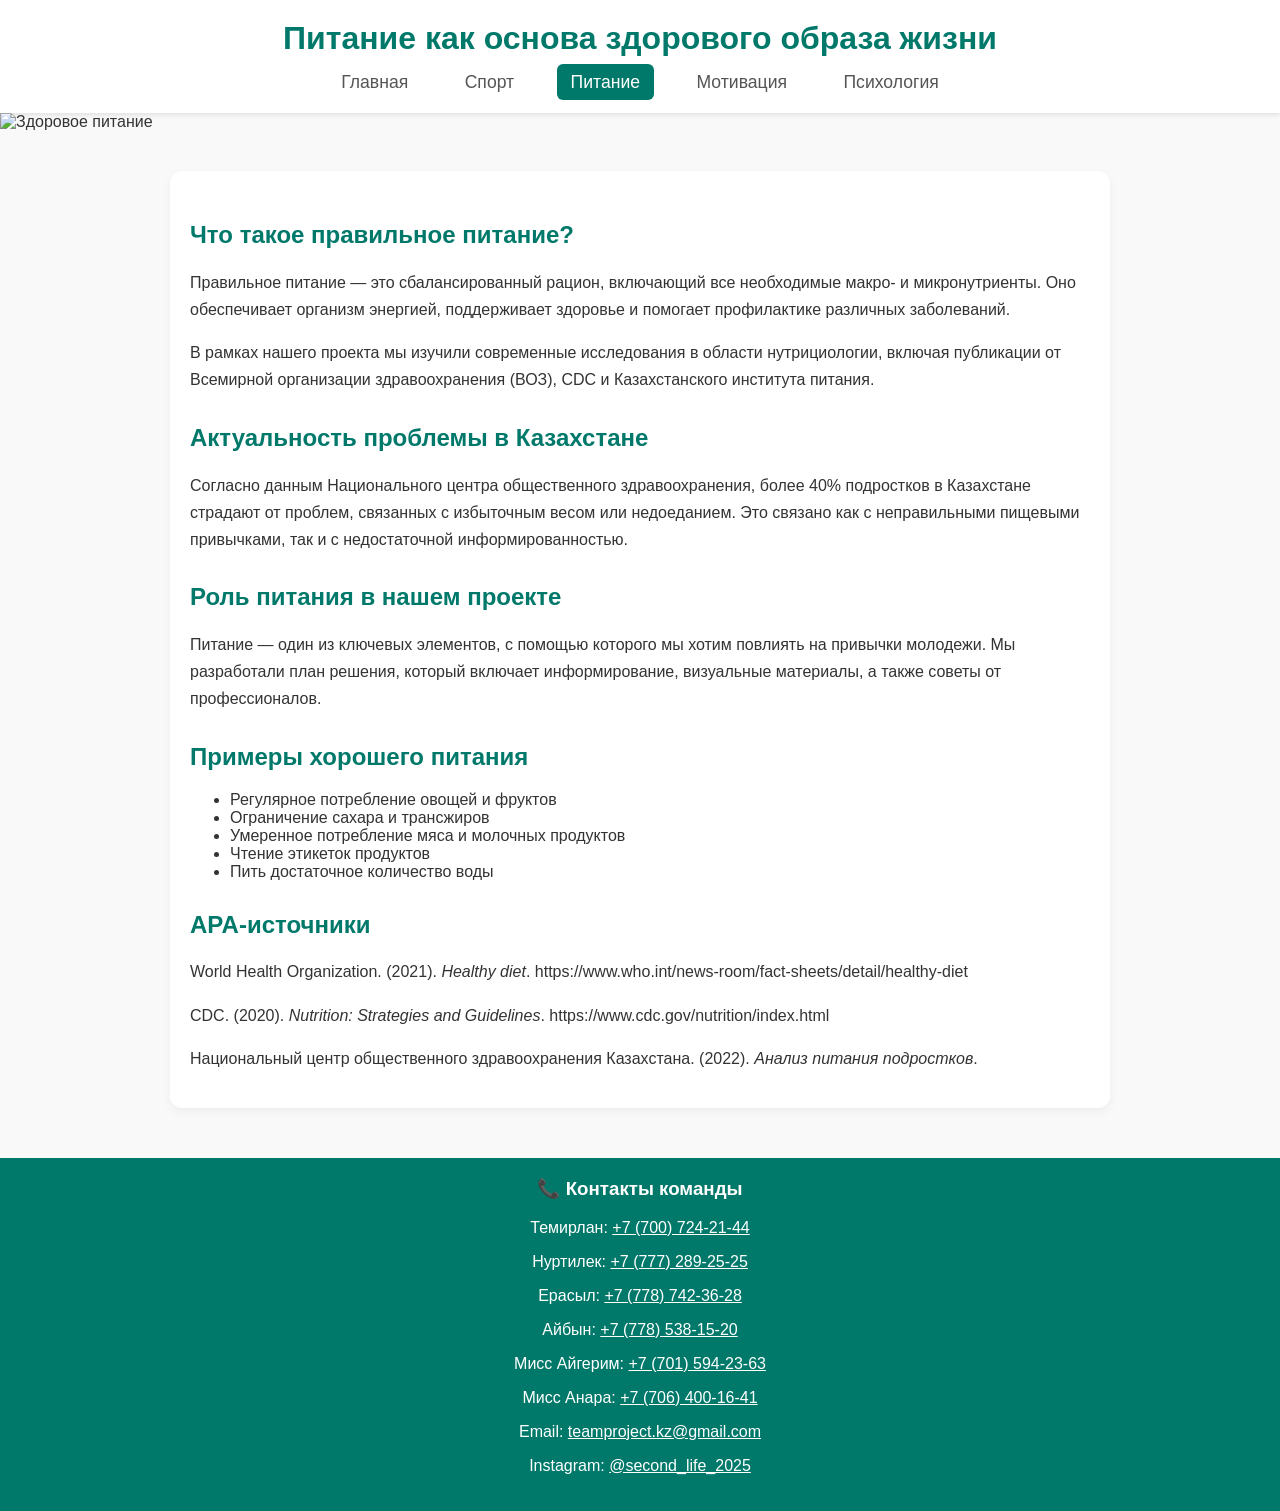
==== nutrition.html @ 3b634340 "their-work" ====
<!DOCTYPE html>
<html lang="ru">
<head>
  <meta charset="UTF-8">
  <meta name="viewport" content="width=device-width, initial-scale=1.0">
  <title>Питание и ЗОЖ</title>
  <link rel="stylesheet" href="styles.css">
</head>
<body class="nutrition-page">
  <header class="main-header">
    <h1>Питание как основа здорового образа жизни</h1>
    <nav class="nav-links">
      <a href="index.html">Главная</a>
      <a href="sports.html">Спорт</a>
      <a href="nutrition.html" class="active">Питание</a>
      <a href="motivation.html">Мотивация</a>
      <a href="psychology.html">Психология</a>
    </nav>
  </header>

  <section class="image-banner">
    <img src="https://www.nifa.usda.gov/sites/default/files/styles/basic_page_top_image_desktop/public/2023-08/division-nutrition.jpg?itok=TBG6D-b9" alt="Здоровое питание">
  </section>

  <main class="content">
    <article>
      <h2>Что такое правильное питание?</h2>
      <p>Правильное питание — это сбалансированный рацион, включающий все необходимые макро- и микронутриенты. Оно обеспечивает организм энергией, поддерживает здоровье и помогает профилактике различных заболеваний.</p>
      <p>В рамках нашего проекта мы изучили современные исследования в области нутрициологии, включая публикации от Всемирной организации здравоохранения (ВОЗ), CDC и Казахстанского института питания.</p>

      <h2>Актуальность проблемы в Казахстане</h2>
      <p>Согласно данным Национального центра общественного здравоохранения, более 40% подростков в Казахстане страдают от проблем, связанных с избыточным весом или недоеданием. Это связано как с неправильными пищевыми привычками, так и с недостаточной информированностью.</p>

      <h2>Роль питания в нашем проекте</h2>
      <p>Питание — один из ключевых элементов, с помощью которого мы хотим повлиять на привычки молодежи. Мы разработали план решения, который включает информирование, визуальные материалы, а также советы от профессионалов.</p>

      <h2>Примеры хорошего питания</h2>
      <ul>
        <li>Регулярное потребление овощей и фруктов</li>
        <li>Ограничение сахара и трансжиров</li>
        <li>Умеренное потребление мяса и молочных продуктов</li>
        <li>Чтение этикеток продуктов</li>
        <li>Пить достаточное количество воды</li>
      </ul>

      <h2>APA-источники</h2>
      <p>World Health Organization. (2021). <i>Healthy diet</i>. https://www.who.int/news-room/fact-sheets/detail/healthy-diet</p>
      <p>CDC. (2020). <i>Nutrition: Strategies and Guidelines</i>. https://www.cdc.gov/nutrition/index.html</p>
      <p>Национальный центр общественного здравоохранения Казахстана. (2022). <i>Анализ питания подростков</i>.</p>
    </article>
  </main>

  <footer class="contact">
    <h3>📞 Контакты команды</h3>
    <p>Темирлан: <a href="tel:+77007242144">+7 (700) 724-21-44</a></p>
    <p>Нуртилек: <a href="tel:+7 (777) 289-25-25">+7 (777) 289-25-25</a></p>
    <p>Ерасыл: <a href="tel:+77787423628">+7 (778) 742-36-28</a></p>
    <p>Айбын: <a href="tel:+77785381520">+7 (778) 538-15-20</a></p>
    <p>Мисс Айгерим: <a href="tel:+77015942363">+7 (701) 594-23-63</a></p>
    <p>Мисс Анара: <a href="tel:+77064001641">+7 (706) 400-16-41</a></p>
    <p>Email: <a href="mailto:teamproject.kz@gmail.com">teamproject.kz@gmail.com</a></p>
    <p>Instagram: <a href="https://www.instagram.com/second_life_2025">@second_life_2025</a></p>
  </footer>
</body>
</html>
---- styles.css ----
/* Общие стили */
body {
    margin: 0;
    padding: 0;
    font-family: 'Segoe UI', Tahoma, Geneva, Verdana, sans-serif;
    background-color: #f9f9f9;
    color: #333;
  }
  
  /* Навигация */
  .main-header {
    background-color: #ffffff;
    padding: 20px;
    box-shadow: 0 2px 5px rgba(0, 0, 0, 0.1);
    text-align: center;
  }
  
  .main-header h1 {
    margin: 0;
    font-size: 2em;
    color: #00796b;
  }
  
  nav {
    margin-top: 15px;
  }
  
  nav a {
    margin: 0 12px;
    text-decoration: none;
    font-size: 1.1em;
    color: #555;
    padding: 8px 14px;
    border-radius: 6px;
    transition: background-color 0.3s, color 0.3s;
  }
  
  nav a:hover {
    background-color: #e0f2f1;
    color: #00796b;
  }
  
  nav a.active {
    background-color: #00796b;
    color: #fff;
  }
  
  /* Картинка вверху */
  .image-banner {
    position: relative;
    overflow: hidden;
    max-height: 350px;
  }
  
  .image-banner img {
    width: 100%;
    height: auto;
    display: block;
    object-fit: cover;
  }
  
  /* Контент */
  .content {
    max-width: 900px;
    margin: 40px auto;
    padding: 20px;
    background: #fff;
    border-radius: 12px;
    box-shadow: 0 4px 10px rgba(0, 0, 0, 0.05);
  }
  
  .content article h2 {
    color: #00796b;
    margin-top: 30px;
  }
  
  .content article p {
    line-height: 1.7;
    margin-top: 15px;
  }
  
  /* Футер */
  footer.contact {
    background-color: #00796b;
    color: white;
    padding: 20px;
    text-align: center;
    margin-top: 50px;
  }
  
  footer.contact h3 {
    margin-top: 0;
  }
  
  footer.contact a {
    color: #ffffff;
    text-decoration: underline;
  }
  
  /* Адаптив для телефонов */
  @media (max-width: 768px) {
    nav a {
      display: inline-block;
      margin: 5px 8px;
      font-size: 1em;
      padding: 6px 10px;
    }
  
    .content {
      margin: 20px 10px;
      padding: 15px;
    }
  
    .main-header h1 {
      font-size: 1.6em;
    }
  }
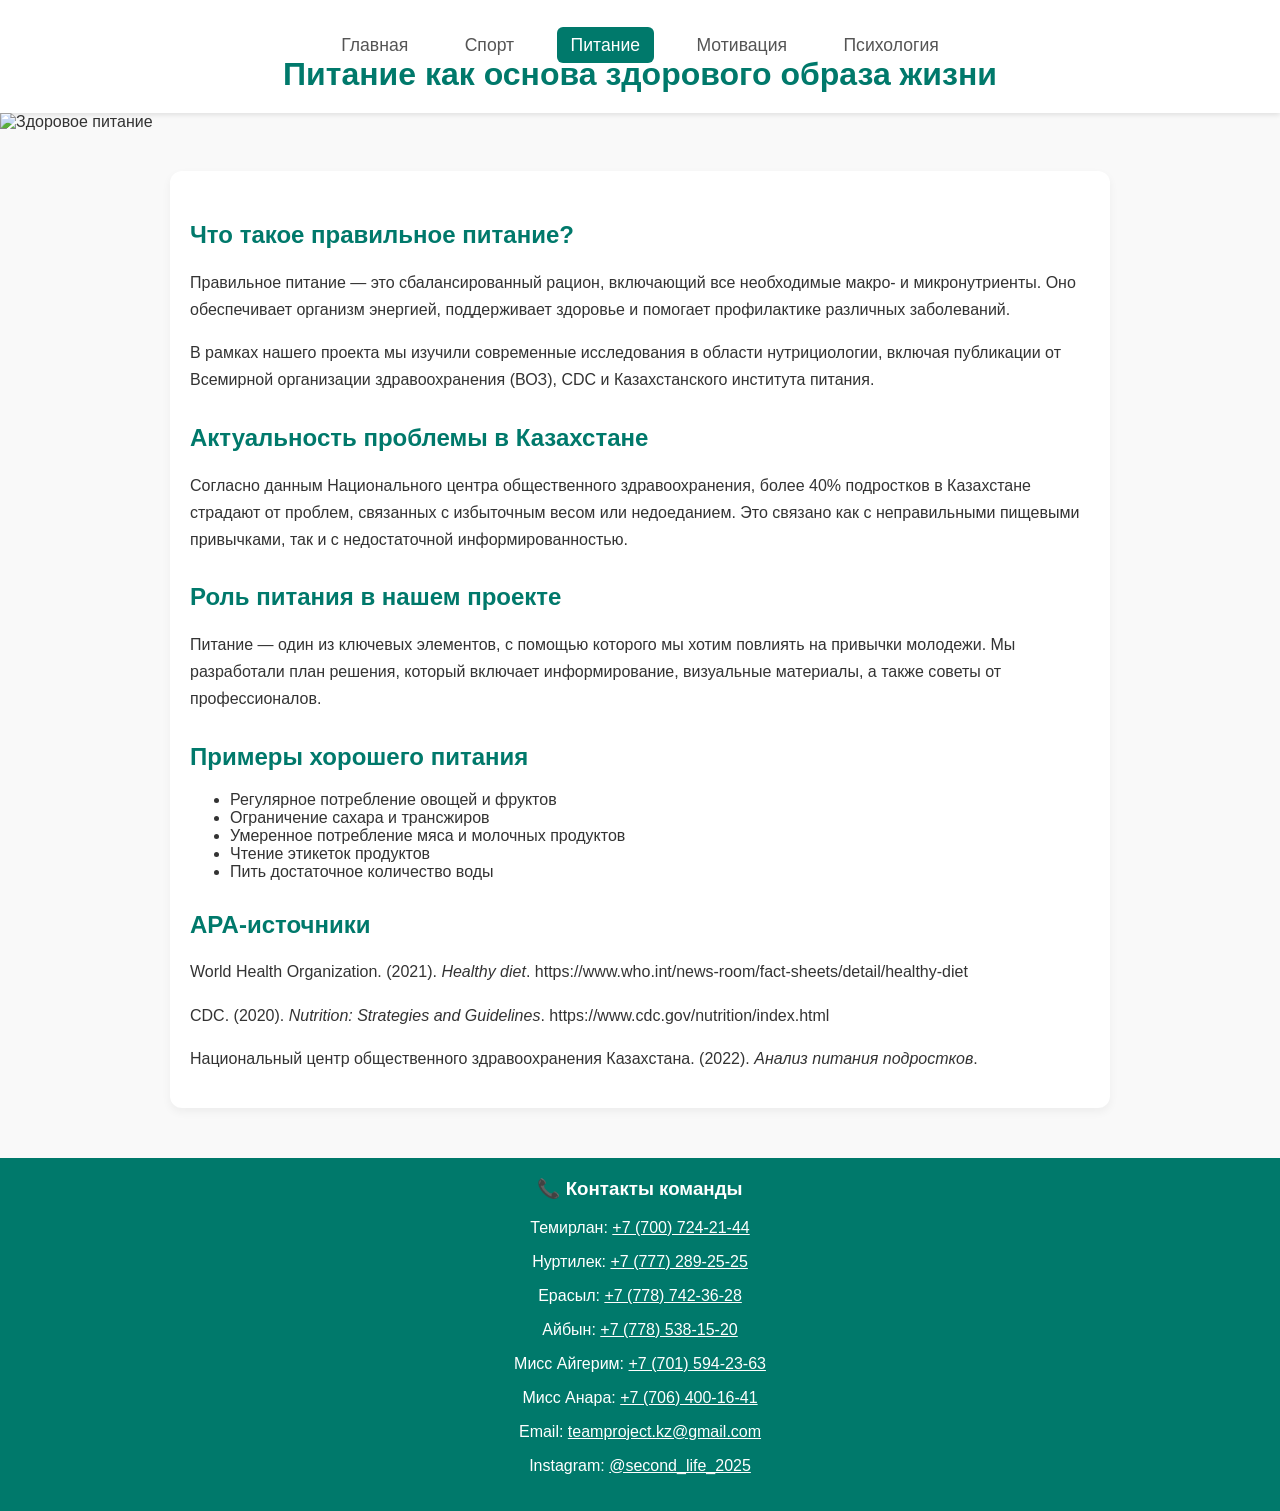
==== commit 2e9c2ae4: "delete read me" ====
--- a/nutrition.html
+++ b/nutrition.html
@@ -8,7 +8,6 @@
 </head>
 <body class="nutrition-page">
   <header class="main-header">
-    <h1>Питание как основа здорового образа жизни</h1>
     <nav class="nav-links">
       <a href="index.html">Главная</a>
       <a href="sports.html">Спорт</a>
@@ -16,6 +15,7 @@
       <a href="motivation.html">Мотивация</a>
       <a href="psychology.html">Психология</a>
     </nav>
+    <h1>Питание как основа здорового образа жизни</h1>
   </header>
 
   <section class="image-banner">
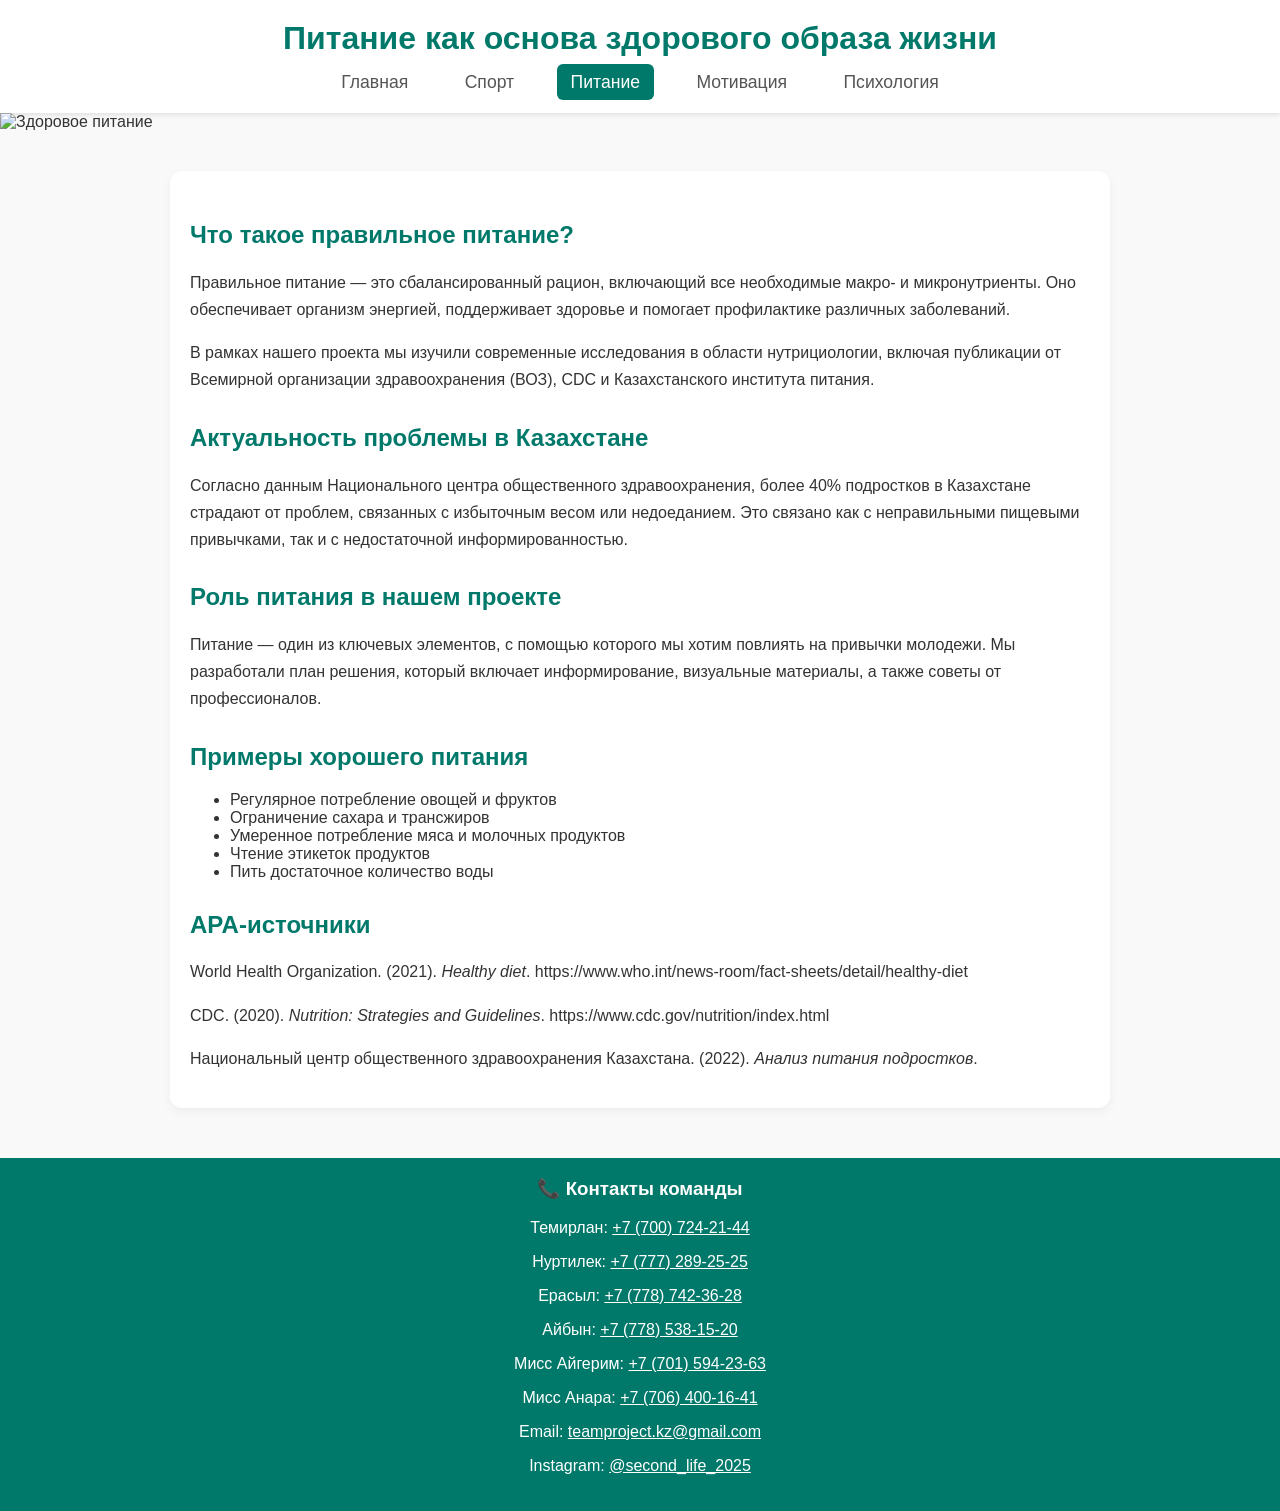
==== commit c4676eca: "partial revert" ====
--- a/nutrition.html
+++ b/nutrition.html
@@ -8,6 +8,7 @@
 </head>
 <body class="nutrition-page">
   <header class="main-header">
+    <h1>Питание как основа здорового образа жизни</h1>
     <nav class="nav-links">
       <a href="index.html">Главная</a>
       <a href="sports.html">Спорт</a>
@@ -15,7 +16,6 @@
       <a href="motivation.html">Мотивация</a>
       <a href="psychology.html">Психология</a>
     </nav>
-    <h1>Питание как основа здорового образа жизни</h1>
   </header>
 
   <section class="image-banner">
